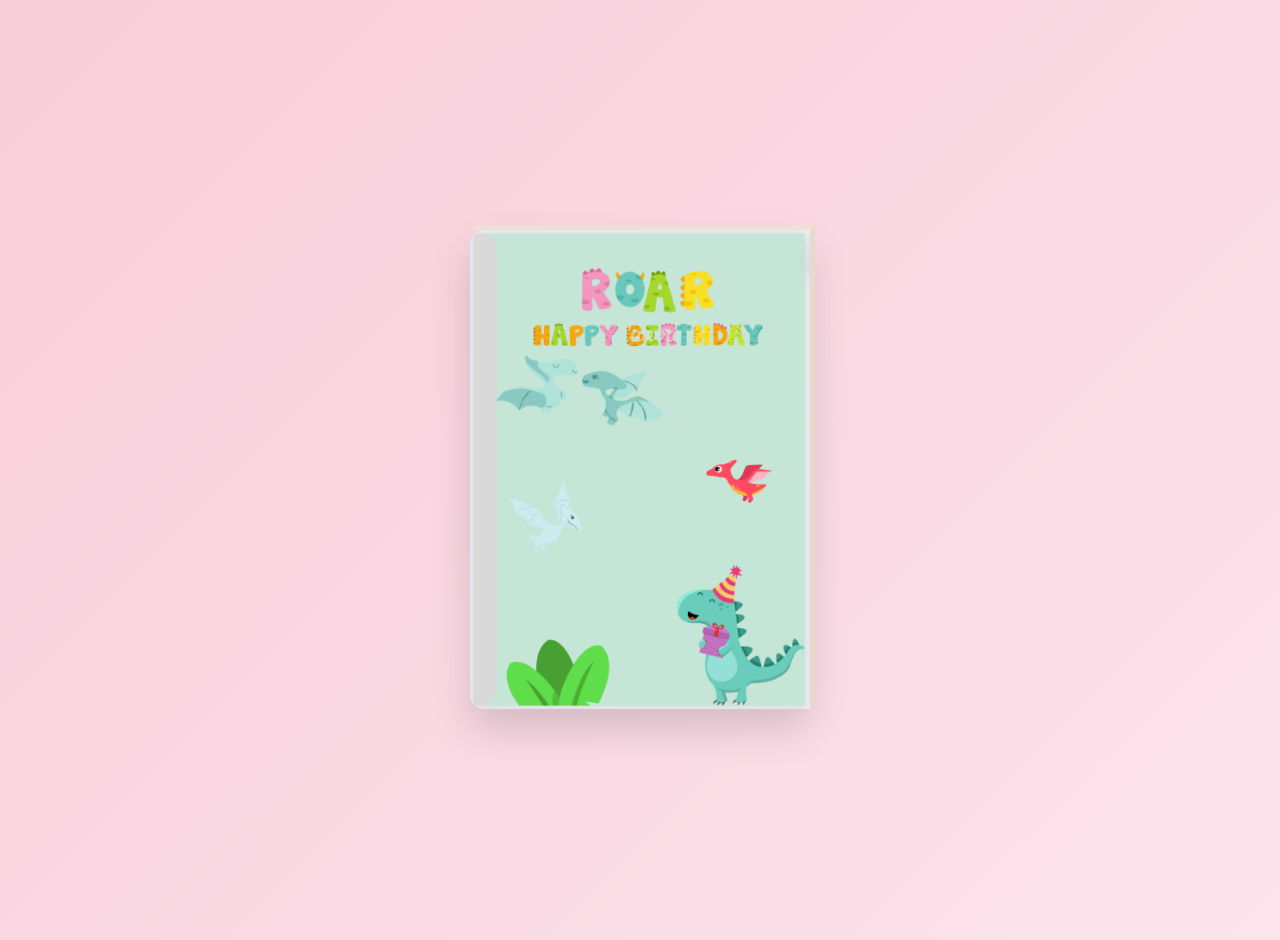
==== buku-ucapan.html @ 32567cb4 "Add files via upload" ====
<!DOCTYPE html>
<html lang="en">
  <head>
    <meta charset="UTF-8" />
    <meta name="viewport" content="width=device-width, initial-scale=1.0" />
    <title>A Special Message for You ✨</title>
    <link rel="preconnect" href="https://fonts.googleapis.com" />
    <link rel="preconnect" href="https://fonts.gstatic.com" crossorigin />
    <link
      href="https://fonts.googleapis.com/css2?family=Caveat:wght@500;700&family=Indie+Flower&display=swap"
      rel="stylesheet"
    />
    <style>
      :root {
        --bg-grad-start: #f8cdda;
        --bg-grad-end: #fce4ec;
        --card-bg: #fff8f0;
        --text-dark: #5d5d5d;
        --text-header: #c08497;
        --heart-color: #ff4d6d;
        --button-bg: #c08497;
        --button-text: #ffffff;
      }

      body {
        font-family: "Indie Flower", cursive;
        /* Gradasi warna latar belakang yang lebih lembut */
        background: linear-gradient(
          135deg,
          var(--bg-grad-start),
          var(--bg-grad-end)
        );
        margin: 0;
        padding: 20px;
        display: flex;
        align-items: center;
        justify-content: center;
        min-height: 100vh;
        flex-direction: column;
        overflow: hidden; /* Mencegah scrollbar dari animasi hati */
      }

      .card {
        width: 340px;
        max-width: 90%;
        background: var(--card-bg);
        border-radius: 15px; /* Sudut kartu yang lebih tumpul */
        transform-style: preserve-3d;
        transform: perspective(2000px);
        /* Bayangan yang lebih modern dan halus */
        box-shadow: 0 20px 40px rgba(0, 0, 0, 0.15);
        transition: transform 1s, box-shadow 1s;
        position: relative;
      }

      .card:hover {
        transform: perspective(2000px) rotate(5deg) scale(1.1);
        box-shadow: 0 30px 60px rgba(0, 0, 0, 0.2);
      }
      
      /* Efek 3D samping kartu disederhanakan agar lebih bersih */
      .card::before {
        content: "";
        position: absolute;
        top: -5px;
        left: 0;
        width: 100%;
        height: 5px;
        background: #eee0d4;
        transform-origin: bottom;
        transform: skewX(-45deg);
      }

      .card::after {
        content: "";
        position: absolute;
        top: 0;
        right: -5px;
        width: 5px;
        height: 100%;
        background: #e9d9ca;
        transform-origin: left;
        transform: skewY(-45deg);
      }

      .imgbox {
        width: 100%;
        height: auto;
        position: relative;
        transform-origin: left;
        transition: transform 1s cubic-bezier(0.25, 1, 0.5, 1);
        z-index: 10;
        border-radius: 15px 0 0 15px;
      }

      .imgbox img {
        width: 100%;
        height: auto;
        display: block;
        border-radius: 15px 0 0 15px;
      }

      .card:hover .imgbox {
        transform: rotateY(-135deg);
      }
      
      /* Bark/lapisan dalam dibuat senada dengan kartu */
      .bark {
        position: absolute;
        background: var(--card-bg);
        width: 100%;
        height: 100%;
        opacity: 0;
        transition: opacity 0.5s;
        border-radius: 15px 0 0 15px;
      }

      .card:hover .bark {
        opacity: 1;
      }

      .details {
        position: absolute;
        top: 0;
        left: 0;
        box-sizing: border-box;
        padding: 30px;
        z-index: -1;
        width: 100%;
        height: 100%;
        text-align: center;
      }

      .details h4 {
        font-family: "Caveat", cursive;
        font-size: 38px;
        color: var(--text-header);
        margin-bottom: 10px;
        font-weight: 700;
      }
      
      /* Menghapus class .color dan .color2, diganti dengan styling yang lebih baik */
      .details .recipient-name {
        font-size: 32px;
        margin-top: -10px;
        margin-bottom: 20px;
      }

      .details p {
        font-size: 15px;
        color: var(--text-dark);
        line-height: 1.6;
        margin: 5px 0;
      }

      .details .text-right {
        margin-top: 15px;
        text-align: right;
      }
      
      /* Desain baru untuk tombol */
      .link-button {
        display: inline-block;
        background-color: var(--button-bg);
        color: var(--button-text);
        padding: 10px 20px;
        border-radius: 25px;
        text-decoration: none;
        font-weight: bold;
        font-size: 14px;
        margin-top: 10px;
        box-shadow: 0 4px 10px rgba(0, 0, 0, 0.1);
        transition: transform 0.2s ease, box-shadow 0.2s ease;
      }
      
      .link-button:hover {
        transform: translateY(-2px);
        box-shadow: 0 6px 15px rgba(0, 0, 0, 0.15);
      }

      audio {
        display: none;
      }

      .hearts {
        position: fixed;
        top: 0;
        left: 0;
        width: 100%;
        height: 100%;
        pointer-events: none;
        overflow: hidden;
        z-index: 100;
      }

      .heart {
        position: absolute;
        color: var(--heart-color);
        font-size: 24px;
        animation: fall linear forwards;
        text-shadow: 0 0 5px rgba(255, 255, 255, 0.8);
      }

      @keyframes fall {
        0% {
          transform: translateY(-10vh) scale(1);
          opacity: 1;
        }
        100% {
          transform: translateY(110vh) scale(0.8);
          opacity: 0;
        }
      }

      .butterflies {
    position: fixed;
    bottom: 0;
    left: 0;
    width: 100%;
    height: 100%;
    pointer-events: none;
    overflow: hidden;
    z-index: 200;
  }
.butterfly {
    position: absolute;
    font-size: 22px;
    display: inline-block;
    animation: fly 6s linear forwards;
    filter: drop-shadow(0 0 2px rgba(0,0,0,0.2));
  }

  /* Animasi terbang zigzag */
  @keyframes fly {
    0% {
      transform: translateY(0) translateX(0) rotate(0deg);
      opacity: 1;
    }
    25% {
      transform: translateY(-25vh) translateX(-15vw) rotate(20deg);
      opacity: 1;
    }
    50% {
      transform: translateY(-50vh) translateX(20vw) rotate(-20deg);
      opacity: 0.9;
    }
    75% {
      transform: translateY(-75vh) translateX(-10vw) rotate(30deg);
      opacity: 0.7;
    }
    100% {
      transform: translateY(-100vh) translateX(15vw) rotate(-25deg);
      opacity: 0;
    }
  }

  /* Efek kepakan sayap pakai scaleX */
  .butterfly span {
    display: inline-block;
    animation: flap 0.5s infinite ease-in-out;
  }

  @keyframes flap {
    0%, 100% {
      transform: scaleX(1);
    }
    50% {
      transform: scaleX(1.3);
    }
  }
  /* Untuk tablet (≤768px) */
@media (max-width: 768px) {
  .details {
    padding: 20px;
  }

  .details h4 {
    font-size: 28px;
  }

  .details .recipient-name {
    font-size: 22px;
  }

  .details p {
    font-size: 14px;
    line-height: 1.5;
  }

  .link-button {
    font-size: 13px;
    padding: 9px 18px;
  }
}

/* Untuk HP (≤480px) */
@media (max-width: 480px) {
  .details {
    padding: 15px;
  }

  .details h4 {
    font-size: 24px;
  }

  .details .recipient-name {
    font-size: 20px;
  }

  .details p {
    font-size: 13px;
    line-height: 1.4;
  }

  .link-button {
    font-size: 12px;
    padding: 8px 16px;
  }
}

    </style>
  </head>

<body>
  <audio id="myAudio" autoplay loop>
    <source src="serta_mulia.mp3" type="audio/mp3" />
    <source src="serta_mulia.ogg" type="audio/ogg" />
  </audio>

  <div class="card">
    <div class="imgbox">
      <div class="bark"></div>
      <img src="sampul design buku.png" alt="Cute Birthday Cover" />
    </div>
    <div class="details">
      <h4>Happy Birthday 🎉</h4>
      <h4 class="recipient-name">(Nama Kamu)</h4>
      <p>Halo!</p>
      <p>Hari ini adalah momen yang penuh arti,</p>
      <p>karena seseorang yang spesial merayakan harinya.</p>
      <p>Semoga perjalanan hidupmu selalu dipenuhi kebahagiaan & cinta.</p>
      <p class="text-right">✨ With Love ✨</p>
      <p class="text-right">
        <a class="link-button" href="kado-main/indexx.html">🎁 Buka Kado Spesial</a>
      </p>
    </div>
  </div>

  <!-- Wadah animasi -->
  <div class="butterflies"></div>
  <div class="hearts"></div>

  <!-- SCRIPT KUPU-KUPU -->
  <script>
  const card = document.querySelector(".card");
  const butterfliesContainer = document.querySelector(".butterflies");

  function releaseButterflies() {
    for (let i = 0; i < 15; i++) {
      const wrapper = document.createElement("span");
      wrapper.classList.add("butterfly");

      // inner span buat kepakan
      const wing = document.createElement("span");
      wing.innerHTML = "🦋";
      wrapper.appendChild(wing);

      // Posisi awal acak
      wrapper.style.left = 30 + Math.random() * 40 + "vw";
      wrapper.style.bottom = "5vh";

      // Durasi terbang acak
      wrapper.style.animationDuration = 3 + Math.random() * 4 + "s";

      // Ukuran acak
      wing.style.fontSize = 18 + Math.random() * 20 + "px";

      // Durasi kepakan acak
      wing.style.animationDuration = 0.4 + Math.random() * 0.5 + "s";

      butterfliesContainer.appendChild(wrapper);

      setTimeout(() => {
        wrapper.remove();
      }, 7000);
    }
  }

  card.addEventListener("click", releaseButterflies);
  </script>

  <!-- SCRIPT HATI -->
  <script>
    const audio = document.getElementById("myAudio");
    window.addEventListener("DOMContentLoaded", function () {
      if (localStorage.getItem("playAudio") === "true") {
        audio.play().catch((e) => {
          console.log("Autoplay was blocked by the browser.");
        });
        localStorage.removeItem("playAudio");
      }
    });

    const heartsContainer = document.querySelector(".hearts");
    function createHeart() {
      const heart = document.createElement("span");
      heart.classList.add("heart");
      heart.innerHTML = "♥";
      heart.style.left = Math.random() * 100 + "vw";
      heart.style.animationDuration = Math.random() * 2 + 3 + "s";
      heartsContainer.appendChild(heart);
      setTimeout(() => {
        heart.remove();
      }, 5000);
    }
    setInterval(createHeart, 300);
  </script>
</body>
</html>
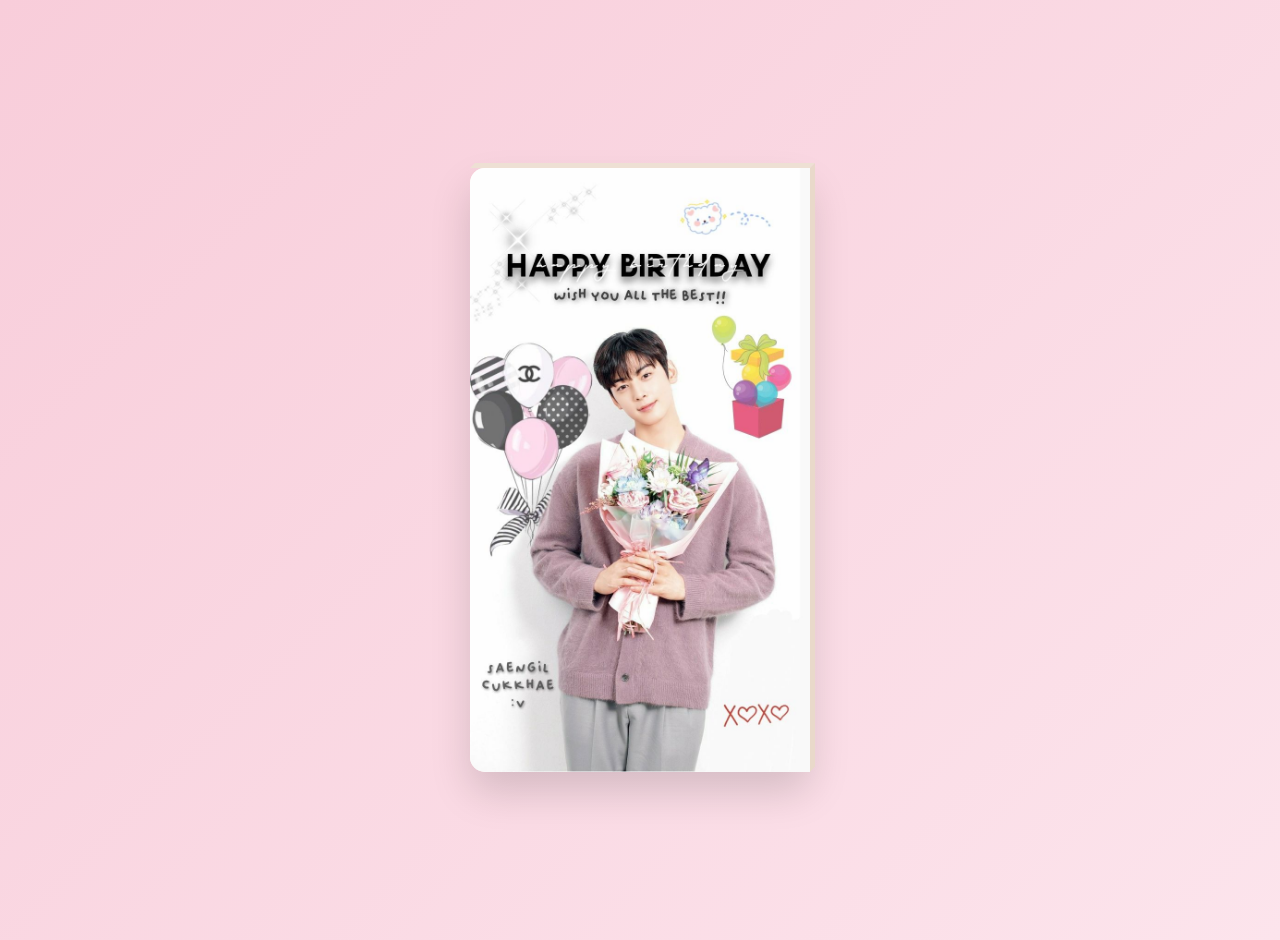
==== commit 85413b42: "Add files via upload" ====
--- a/buku-ucapan.html
+++ b/buku-ucapan.html
@@ -323,25 +323,25 @@
 
 <body>
   <audio id="myAudio" autoplay loop>
-    <source src="serta_mulia.mp3" type="audio/mp3" />
+    <source src="grow.mp3" type="audio/mp3" />
     <source src="serta_mulia.ogg" type="audio/ogg" />
   </audio>
 
   <div class="card">
     <div class="imgbox">
       <div class="bark"></div>
-      <img src="sampul design buku.png" alt="Cute Birthday Cover" />
+      <img src="korean.jpg" alt="Cute Birthday Cover" />
     </div>
     <div class="details">
       <h4>Happy Birthday 🎉</h4>
-      <h4 class="recipient-name">(Nama Kamu)</h4>
+      <h4 class="recipient-name">(Novianna Anggitha Pramesty)</h4>
       <p>Halo!</p>
       <p>Hari ini adalah momen yang penuh arti,</p>
       <p>karena seseorang yang spesial merayakan harinya.</p>
       <p>Semoga perjalanan hidupmu selalu dipenuhi kebahagiaan & cinta.</p>
       <p class="text-right">✨ With Love ✨</p>
       <p class="text-right">
-        <a class="link-button" href="kado-main/indexx.html">🎁 Buka Kado Spesial</a>
+        <a class="link-button" href="kado-main/flower.html">🎁 Buka Kado Spesial</a>
       </p>
     </div>
   </div>
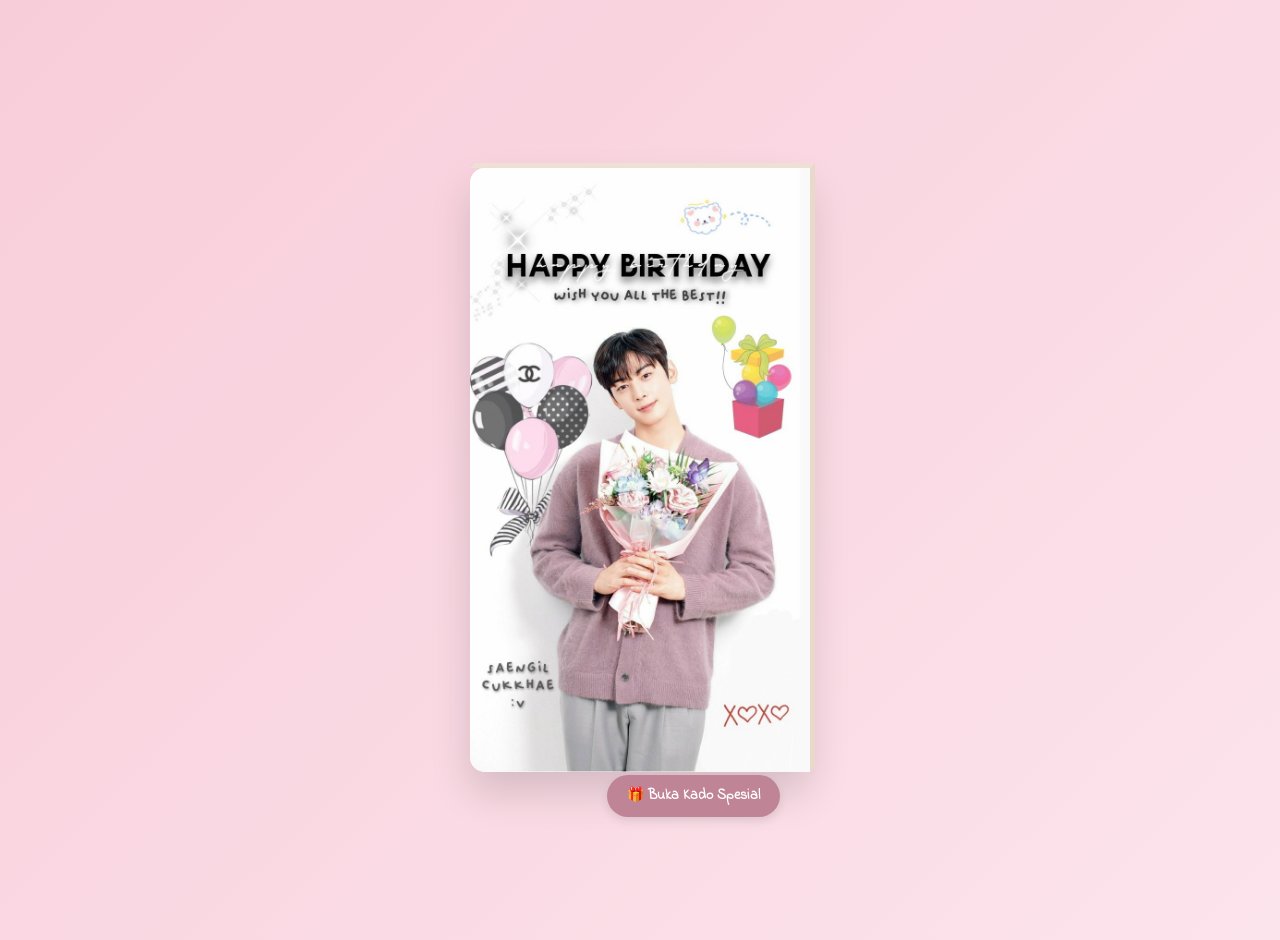
==== commit 29ec1e1f: "Update buku-ucapan.html" ====
--- a/buku-ucapan.html
+++ b/buku-ucapan.html
@@ -335,11 +335,14 @@
     <div class="details">
       <h4>Happy Birthday 🎉</h4>
       <h4 class="recipient-name">(Novianna Anggitha Pramesty)</h4>
-      <p>Halo!</p>
-      <p>Hari ini adalah momen yang penuh arti,</p>
-      <p>karena seseorang yang spesial merayakan harinya.</p>
-      <p>Semoga perjalanan hidupmu selalu dipenuhi kebahagiaan & cinta.</p>
-      <p class="text-right">✨ With Love ✨</p>
+      <p>For You</p>
+      <p>Hari ini adalah momen yang penuh arti dan dunia terasa lebih indah,</p>
+      <p>Karena seseorang yang spesial merayakan harinya.</p>
+      <p>Semoga setiap detik harimu penuh kebahagiaan, setiap langkahmu diberkahi,
+dan setiap mimpimu pelan-pelan jadi nyata.</p>
+<p>Terima kasih sudah hadir dalam hidupku, kamu adalah alasan semangat & senyumku setiap hari.</p>
+<p>Semoga harimu seindah hatimu💕</p>
+      <p class="text-right">✨ Someone Love You ✨</p>
       <p class="text-right">
         <a class="link-button" href="kado-main/flower.html">🎁 Buka Kado Spesial</a>
       </p>
@@ -416,4 +419,4 @@
     setInterval(createHeart, 300);
   </script>
 </body>
-</html>+</html>
